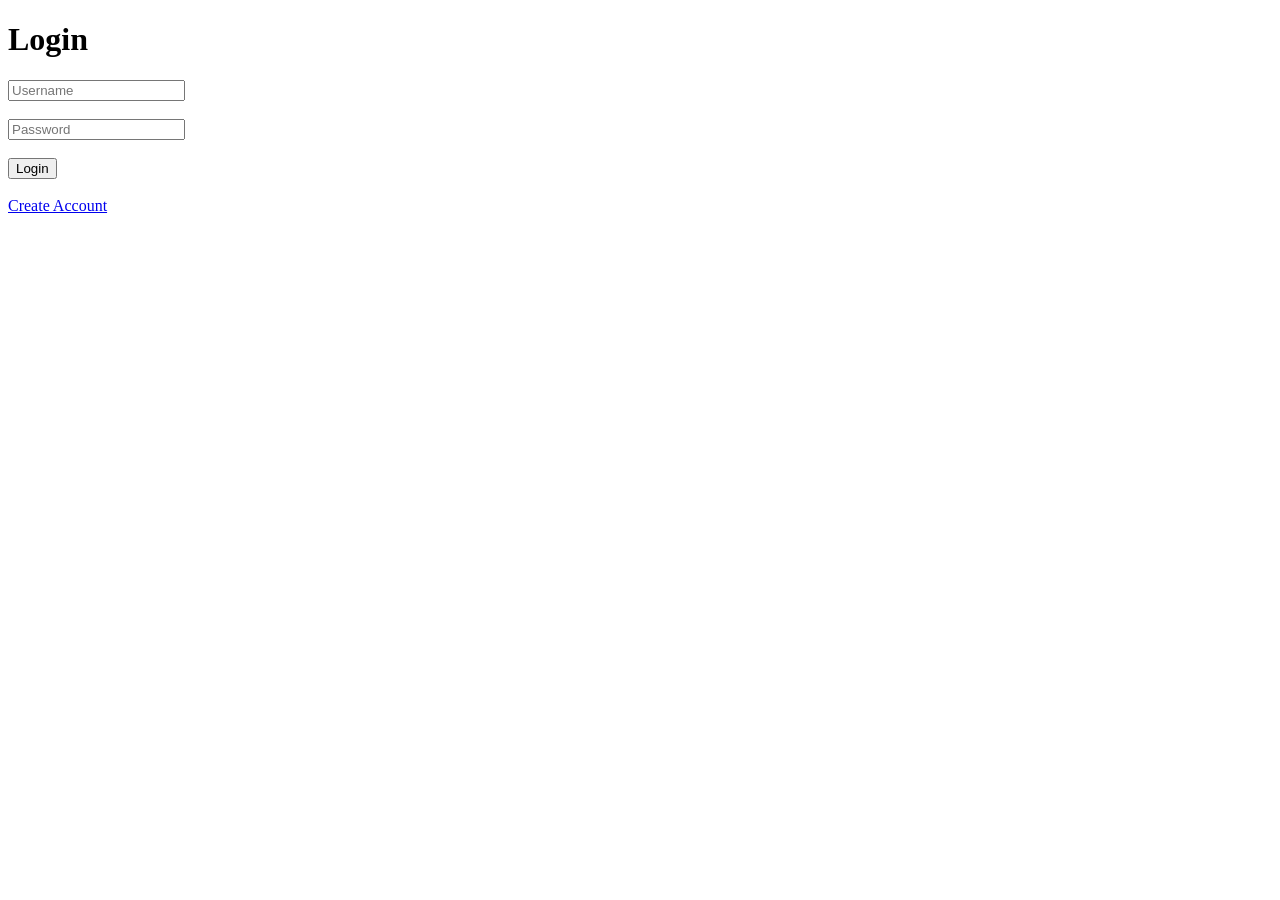
==== templates/login.html @ b7d9dcac "Initial commit" ====
<!DOCTYPE html>
<html>
<head>
    <title>Login</title>
</head>
<body>

<h1>Login</h1>

<form action="/login_user" method="POST">

    <input
        type="text"
        name="username"
        placeholder="Username"
        required>

    <br><br>

    <input
        type="password"
        name="password"
        placeholder="Password"
        required>

    <br><br>

    <button type="submit">
        Login
    </button>

</form>

<br>

<a href="/register">
    Create Account
</a>

</body>
</html>
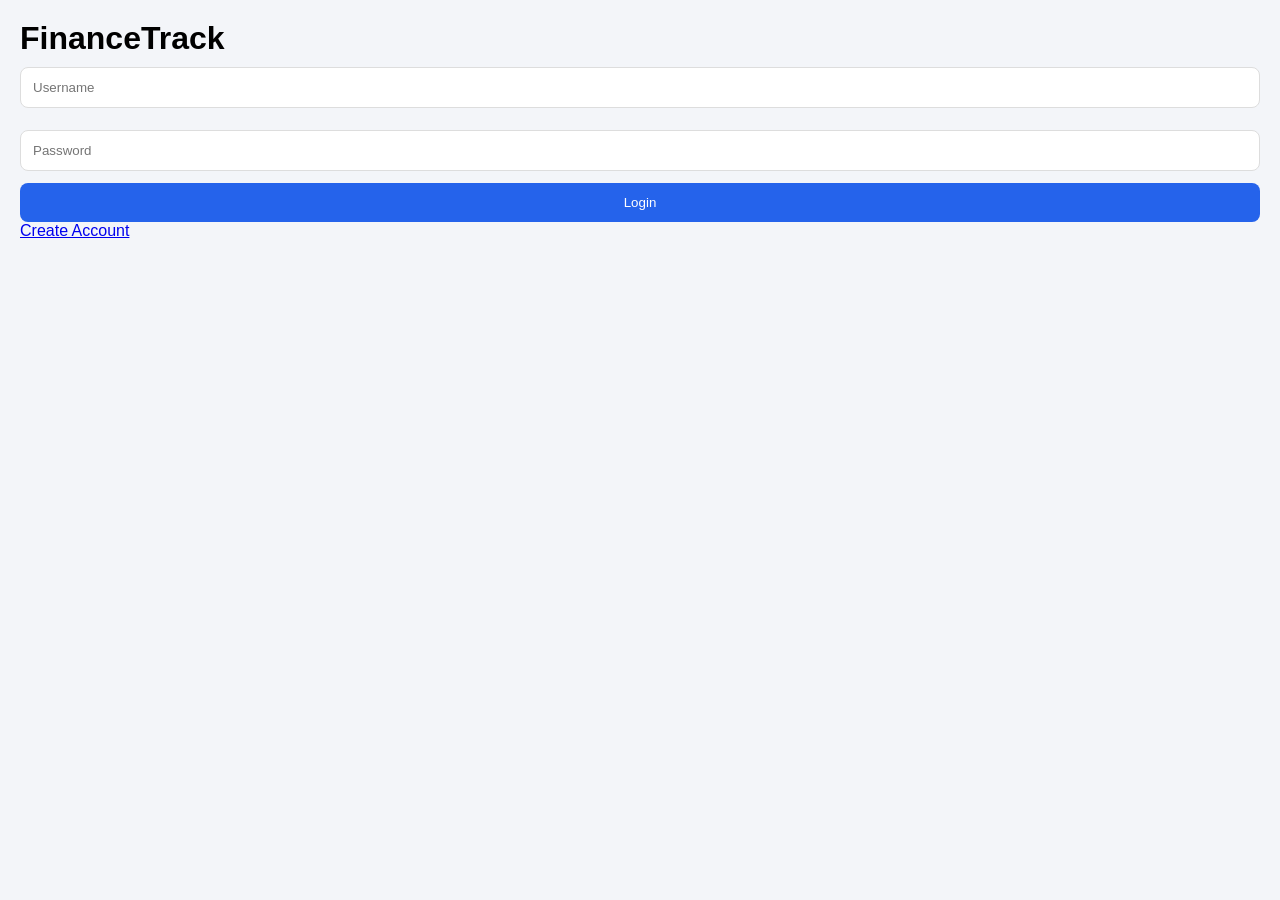
==== commit 6c7d2649: "Fixed transaction table columns" ====
--- a/templates/login.html
+++ b/templates/login.html
@@ -1,41 +1,39 @@
 <!DOCTYPE html>
 <html>
 <head>
-    <title>Login</title>
+<title>Login</title>
+<link rel="stylesheet" href="/static/style.css">
 </head>
+
 <body>
 
-<h1>Login</h1>
+<div class="auth-box">
+
+<h1>FinanceTrack</h1>
 
 <form action="/login_user" method="POST">
 
-    <input
-        type="text"
-        name="username"
-        placeholder="Username"
-        required>
+<input type="text"
+       name="username"
+       placeholder="Username">
 
-    <br><br>
+<input type="password"
+       name="password"
+       placeholder="Password">
 
-    <input
-        type="password"
-        name="password"
-        placeholder="Password"
-        required>
-
-    <br><br>
-
-    <button type="submit">
-        Login
-    </button>
+<button>
+Login
+</button>
 
 </form>
 
-<br>
+<p>
+<a href="/register">
+Create Account
+</a>
+</p>
 
-<a href="/register">
-    Create Account
-</a>
+</div>
 
 </body>
 </html>
--- a/static/style.css
+++ b/static/style.css
@@ -0,0 +1,189 @@
+*{
+    margin:0;
+    padding:0;
+    box-sizing:border-box;
+    font-family:Segoe UI,sans-serif;
+}
+
+body{
+    background:#f3f5f9;
+    padding:20px;
+}
+
+/* TOPBAR */
+
+.topbar{
+    display:flex;
+    justify-content:space-between;
+    align-items:center;
+    background:white;
+    padding:15px 25px;
+    border-radius:15px;
+    box-shadow:0 2px 8px rgba(0,0,0,.1);
+    margin-bottom:25px;
+}
+
+.logo{
+    font-size:24px;
+    font-weight:bold;
+    color:#1d4ed8;
+}
+
+.menu{
+    display:flex;
+    gap:20px;
+}
+
+.menu a{
+    text-decoration:none;
+    color:#444;
+    font-weight:600;
+}
+
+.user{
+    font-weight:bold;
+}
+
+/* CARDS */
+
+.cards{
+    display:flex;
+    gap:20px;
+    margin-bottom:25px;
+}
+
+.card{
+    flex:1;
+    padding:25px;
+    border-radius:15px;
+    color:white;
+    box-shadow:0 4px 10px rgba(0,0,0,.15);
+}
+
+.income{
+    background:linear-gradient(135deg,#4ade80,#22c55e);
+}
+
+.expense{
+    background:linear-gradient(135deg,#fb7185,#ef4444);
+}
+
+.balance{
+    background:linear-gradient(135deg,#60a5fa,#2563eb);
+}
+
+.card h1{
+    margin-top:10px;
+}
+
+/* MAIN GRID */
+
+.main-grid{
+    display:grid;
+    grid-template-columns:320px 1fr;
+    gap:20px;
+}
+
+/* LEFT */
+
+.left-panel{
+    background:white;
+    padding:20px;
+    border-radius:15px;
+    box-shadow:0 2px 10px rgba(0,0,0,.08);
+}
+
+/* RIGHT */
+
+.right-panel{
+    background:white;
+    padding:20px;
+    border-radius:15px;
+    box-shadow:0 2px 10px rgba(0,0,0,.08);
+}
+
+input,
+select{
+    width:100%;
+    padding:12px;
+    margin-top:10px;
+    margin-bottom:12px;
+    border:1px solid #ddd;
+    border-radius:8px;
+}
+
+button{
+    width:100%;
+    padding:12px;
+    border:none;
+    border-radius:8px;
+    background:#2563eb;
+    color:white;
+    cursor:pointer;
+}
+
+button:hover{
+    background:#1d4ed8;
+}
+
+/* TABLE */
+
+.table-container{
+    overflow-x:auto;
+}
+
+table{
+    width:100%;
+    border-collapse:collapse;
+    margin-top:15px;
+}
+
+th{
+    background:#2563eb;
+    color:white;
+}
+
+th,td{
+    padding:12px;
+    text-align:center;
+    border:1px solid #ddd;
+}
+
+.edit-btn{
+    background:#22c55e;
+    color:white;
+    padding:6px 10px;
+    border-radius:5px;
+    text-decoration:none;
+}
+
+.delete-btn{
+    background:#ef4444;
+    color:white;
+    padding:6px 10px;
+    border-radius:5px;
+    text-decoration:none;
+}
+
+/* MOBILE */
+
+@media(max-width:768px){
+
+    .topbar{
+        flex-direction:column;
+        gap:15px;
+    }
+
+    .cards{
+        flex-direction:column;
+    }
+
+    .main-grid{
+        grid-template-columns:1fr;
+    }
+
+    .menu{
+        flex-wrap:wrap;
+        justify-content:center;
+    }
+}
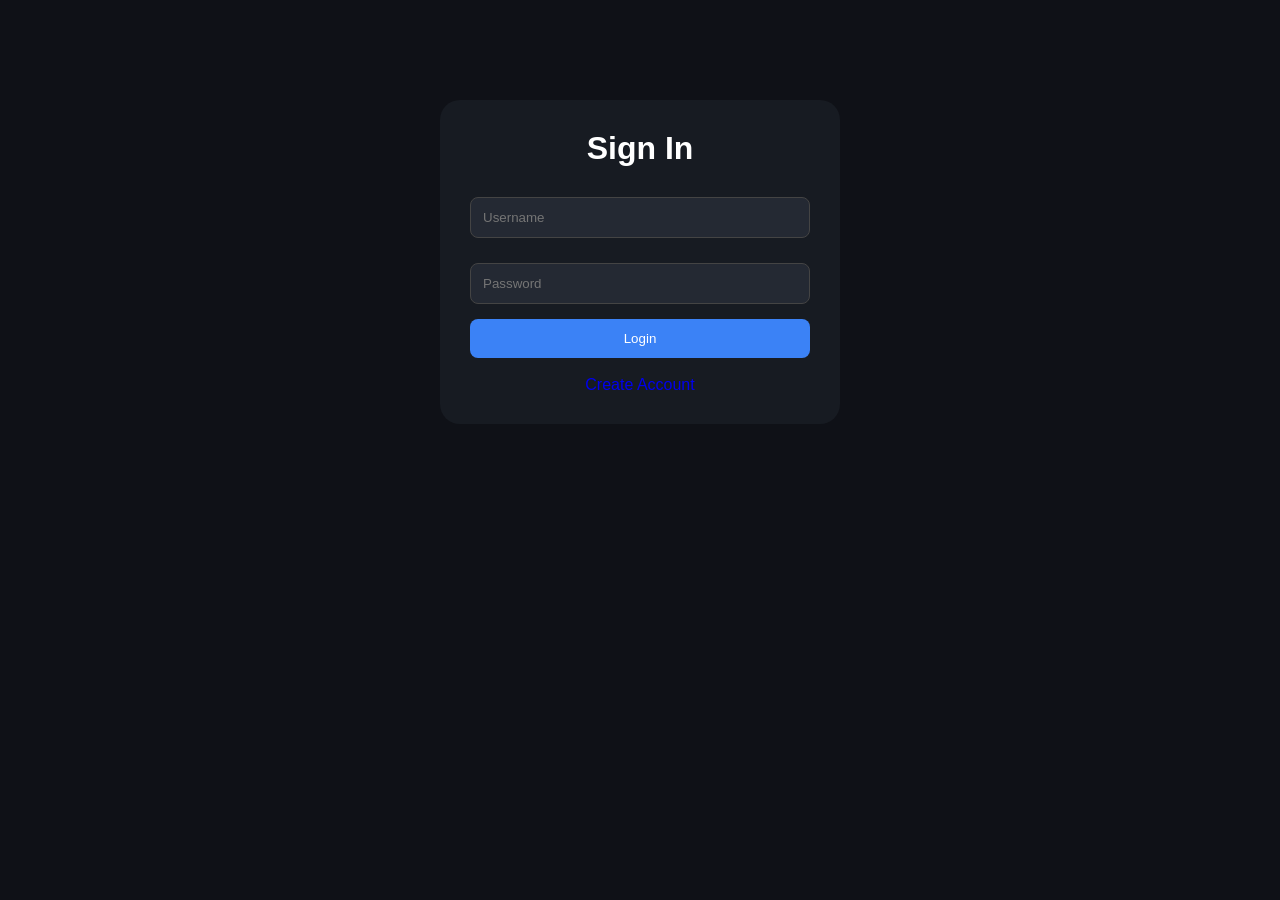
==== commit cb27031f: "change design" ====
--- a/templates/login.html
+++ b/templates/login.html
@@ -1,25 +1,34 @@
 <!DOCTYPE html>
 <html>
 <head>
+
 <title>Login</title>
-<link rel="stylesheet" href="/static/style.css">
+
+<meta name="viewport"
+content="width=device-width, initial-scale=1.0">
+
+<link rel="stylesheet"
+href="/static/style.css">
+
 </head>
-
 <body>
 
 <div class="auth-box">
 
-<h1>FinanceTrack</h1>
+<h1>Sign In</h1>
 
-<form action="/login_user" method="POST">
+<form action="/login_user"
+method="POST">
 
 <input type="text"
-       name="username"
-       placeholder="Username">
+name="username"
+placeholder="Username"
+required>
 
 <input type="password"
-       name="password"
-       placeholder="Password">
+name="password"
+placeholder="Password"
+required>
 
 <button>
 Login
@@ -27,11 +36,11 @@
 
 </form>
 
-<p>
+<br>
+
 <a href="/register">
 Create Account
 </a>
-</p>
 
 </div>
 
--- a/static/style.css
+++ b/static/style.css
@@ -2,31 +2,34 @@
     margin:0;
     padding:0;
     box-sizing:border-box;
-    font-family:Segoe UI,sans-serif;
+    font-family:'Segoe UI',sans-serif;
 }
 
 body{
-    background:#f3f5f9;
+    background:#0f1117;
+    color:white;
     padding:20px;
 }
 
-/* TOPBAR */
+/* TOP BAR */
 
 .topbar{
+    background:#171b22;
+    padding:15px 25px;
+
     display:flex;
     justify-content:space-between;
     align-items:center;
-    background:white;
-    padding:15px 25px;
+
     border-radius:15px;
-    box-shadow:0 2px 8px rgba(0,0,0,.1);
+
     margin-bottom:25px;
 }
 
 .logo{
     font-size:24px;
     font-weight:bold;
-    color:#1d4ed8;
+    color:#4dabf7;
 }
 
 .menu{
@@ -35,16 +38,11 @@
 }
 
 .menu a{
+    color:white;
     text-decoration:none;
-    color:#444;
-    font-weight:600;
-}
-
-.user{
-    font-weight:bold;
-}
-
-/* CARDS */
+}
+
+/* DASHBOARD CARDS */
 
 .cards{
     display:flex;
@@ -57,23 +55,34 @@
     padding:25px;
     border-radius:15px;
     color:white;
-    box-shadow:0 4px 10px rgba(0,0,0,.15);
 }
 
 .income{
-    background:linear-gradient(135deg,#4ade80,#22c55e);
+    background:linear-gradient(
+        135deg,
+        #43e97b,
+        #38f9d7
+    );
 }
 
 .expense{
-    background:linear-gradient(135deg,#fb7185,#ef4444);
+    background:linear-gradient(
+        135deg,
+        #ff6b6b,
+        #ff8e8e
+    );
 }
 
 .balance{
-    background:linear-gradient(135deg,#60a5fa,#2563eb);
+    background:linear-gradient(
+        135deg,
+        #4facfe,
+        #00f2fe
+    );
 }
 
 .card h1{
-    margin-top:10px;
+    color:white;
 }
 
 /* MAIN GRID */
@@ -84,106 +93,152 @@
     gap:20px;
 }
 
-/* LEFT */
-
-.left-panel{
-    background:white;
+/* PANELS */
+
+.left-panel,
+.right-panel{
+    background:#171b22;
     padding:20px;
     border-radius:15px;
-    box-shadow:0 2px 10px rgba(0,0,0,.08);
-}
-
-/* RIGHT */
-
-.right-panel{
-    background:white;
-    padding:20px;
-    border-radius:15px;
-    box-shadow:0 2px 10px rgba(0,0,0,.08);
-}
+}
+
+/* FORM */
 
 input,
 select{
     width:100%;
     padding:12px;
     margin-top:10px;
-    margin-bottom:12px;
-    border:1px solid #ddd;
+    margin-bottom:15px;
+
+    background:#242933;
+    color:white;
+
+    border:1px solid #444;
     border-radius:8px;
 }
 
 button{
     width:100%;
-    padding:12px;
+    background:#3b82f6;
+    color:white;
     border:none;
+    padding:12px;
     border-radius:8px;
+    cursor:pointer;
+}
+
+button:hover{
     background:#2563eb;
-    color:white;
-    cursor:pointer;
-}
-
-button:hover{
-    background:#1d4ed8;
 }
 
 /* TABLE */
 
-.table-container{
-    overflow-x:auto;
-}
-
 table{
     width:100%;
     border-collapse:collapse;
-    margin-top:15px;
 }
 
 th{
-    background:#2563eb;
-    color:white;
-}
-
-th,td{
-    padding:12px;
-    text-align:center;
-    border:1px solid #ddd;
+    background:#2d6cdf;
+    color:white;
+    padding:12px;
+}
+
+td{
+    padding:12px;
+    background:#1e222b;
+    border-bottom:1px solid #333;
+}
+
+tr:hover{
+    background:#2a303d;
+}
+
+/* LINKS */
+
+a{
+    text-decoration:none;
 }
 
 .edit-btn{
-    background:#22c55e;
+    background:#28a745;
     color:white;
     padding:6px 10px;
     border-radius:5px;
-    text-decoration:none;
 }
 
 .delete-btn{
-    background:#ef4444;
+    background:#dc3545;
     color:white;
     padding:6px 10px;
     border-radius:5px;
-    text-decoration:none;
+}
+
+/* LOGIN */
+
+.auth-box{
+    width:400px;
+    margin:80px auto;
+
+    background:#171b22;
+
+    padding:30px;
+
+    border-radius:20px;
+
+    text-align:center;
+}
+
+.auth-box h1{
+    margin-bottom:20px;
+}
+
+.auth-box button{
+    width:100%;
+}
+
+/* REPORT BUTTONS */
+
+.report-buttons{
+    margin-top:20px;
+}
+
+.report-buttons a{
+    background:#3b82f6;
+    color:white;
+    padding:10px 20px;
+    border-radius:8px;
+    margin-right:10px;
 }
 
 /* MOBILE */
 
 @media(max-width:768px){
+
+    .cards{
+        flex-direction:column;
+    }
+
+    .main-grid{
+        grid-template-columns:1fr;
+    }
 
     .topbar{
         flex-direction:column;
         gap:15px;
     }
 
-    .cards{
-        flex-direction:column;
-    }
-
-    .main-grid{
-        grid-template-columns:1fr;
-    }
-
     .menu{
         flex-wrap:wrap;
         justify-content:center;
     }
+
+    .auth-box{
+        width:100%;
+    }
+
+    body{
+        padding:10px;
+    }
 }
